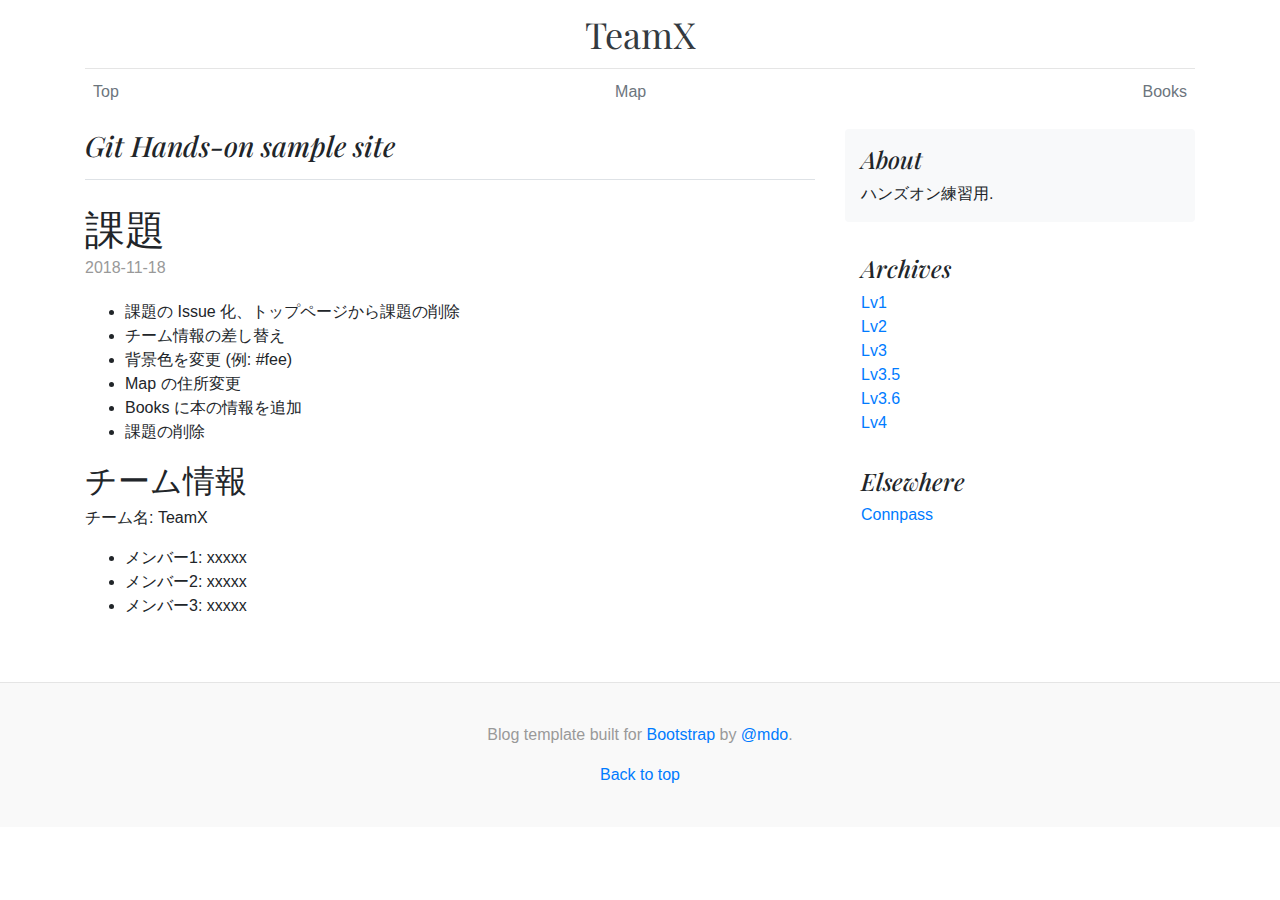
==== index.html @ 337439c2 "コミットです。" ====
<!doctype html>
<html lang="en">
  <head>
    <meta charset="utf-8">
    <meta name="viewport" content="width=device-width, initial-scale=1, shrink-to-fit=no">

    <title>Git Hands-on sample site</title>

    <!-- Bootstrap core CSS -->
    <link href="bootstrap/css/bootstrap.min.css" rel="stylesheet">

    <!-- Custom styles for this template -->
    <link href="https://fonts.googleapis.com/css?family=Playfair+Display:700,900" rel="stylesheet">
    <link href="blog.css" rel="stylesheet">
  </head>

  <body>

    <div class="container">
      <header class="blog-header py-3">
        <div class="row flex-nowrap justify-content-between align-items-center">
          <div class="col-4 pt-1">
          </div>
          <div class="col-4 text-center">
            <a class="blog-header-logo text-dark" href="index.html">TeamX</a>
          </div>
          <div class="col-4 d-flex justify-content-end align-items-center">
          </div>
        </div>
      </header>

      <div class="nav-scroller py-1 mb-2">
        <nav class="nav d-flex justify-content-between">
          <a class="p-2 text-muted" href="index.html">Top</a>
          <a class="p-2 text-muted" href="map.html">Map</a>
          <a class="p-2 text-muted" href="books.html">Books</a>
        </nav>
      </div>

      <div class="row mb-2">
      </div>
    </div>

    <main role="main" class="container">
      <div class="row">
        <div class="col-md-8 blog-main">
          <h3 class="pb-3 mb-4 font-italic border-bottom">
            Git Hands-on sample site
          </h3>

          <div class="blog-post">
            <h2 class="blog-post-title">課題</h2>
            <p class="blog-post-meta">2018-11-18</p>

            <ul>
              <li>課題の Issue 化、トップページから課題の削除</li>
              <li>チーム情報の差し替え</li>
              <li>背景色を変更 (例: #fee)</li>
              <li>Map の住所変更</li>
              <li>Books に本の情報を追加</li>
              <li>課題の削除</li>
            </ul>
            
            <h2>チーム情報</h2>
            <p>
              チーム名: TeamX
            </p>
            <ul>
              <li>メンバー1: xxxxx</li>
              <li>メンバー2: xxxxx</li>
              <li>メンバー3: xxxxx</li>
            </ul>
          </div><!-- /.blog-post -->
        </div><!-- /.blog-main -->

        <aside class="col-md-4 blog-sidebar">
          <div class="p-3 mb-3 bg-light rounded">
            <h4 class="font-italic">About</h4>
            <p class="mb-0">ハンズオン練習用.</p>
          </div>

          <div class="p-3">
            <h4 class="font-italic">Archives</h4>
            <ol class="list-unstyled mb-0">
              <li><a href="https://goo.gl/NxhUoJ">Lv1</a></li>
              <li><a href="https://goo.gl/NxhUoJ">Lv2</a></li>
              <li><a href="https://goo.gl/NxhUoJ">Lv3</a></li>
              <li><a href="https://goo.gl/NxhUoJ">Lv3.5</a></li>
              <li><a href="https://goo.gl/NxhUoJ">Lv3.6</a></li>
              <li><a href="https://goo.gl/NxhUoJ">Lv4</a></li>
            </ol>
          </div>

          <div class="p-3">
            <h4 class="font-italic">Elsewhere</h4>
            <ol class="list-unstyled">
              <li><a href="https://oss.connpass.com/">Connpass</a></li>
            </ol>
          </div>
        </aside><!-- /.blog-sidebar -->

      </div><!-- /.row -->

    </main><!-- /.container -->

    <footer class="blog-footer">
      <p>Blog template built for <a href="https://getbootstrap.com/">Bootstrap</a> by <a href="https://twitter.com/mdo">@mdo</a>.</p>
      <p>
        <a href="#">Back to top</a>
      </p>
    </footer>

    <!-- Bootstrap core JavaScript
    ================================================== -->
    <!-- Placed at the end of the document so the pages load faster -->
    <script src="https://code.jquery.com/jquery-3.3.1.slim.min.js" integrity="sha384-q8i/X+965DzO0rT7abK41JStQIAqVgRVzpbzo5smXKp4YfRvH+8abtTE1Pi6jizo" crossorigin="anonymous"></script>
    <script>window.jQuery || document.write('<script src="../../assets/js/vendor/jquery-slim.min.js"><\/script>')</script>
    <script src="bootstrap/js/bootstrap.min.js"></script>
    <script>
      Holder.addTheme('thumb', {
        bg: '#55595c',
        fg: '#eceeef',
        text: 'Thumbnail'
      });
    </script>
  </body>
</html>
---- blog.css ----
/* stylelint-disable selector-list-comma-newline-after */

.blog-header {
  line-height: 1;
  border-bottom: 1px solid #e5e5e5;
}

.blog-header-logo {
  font-family: "Playfair Display", Georgia, "Times New Roman", serif;
  font-size: 2.25rem;
}

.blog-header-logo:hover {
  text-decoration: none;
}

h1, h2, h3, h4, h5, h6 {
  font-family: "Playfair Display", Georgia, "Times New Roman", serif;
}

.display-4 {
  font-size: 2.5rem;
}
@media (min-width: 768px) {
  .display-4 {
    font-size: 3rem;
  }
}

.nav-scroller {
  position: relative;
  z-index: 2;
  height: 2.75rem;
  overflow-y: hidden;
}

.nav-scroller .nav {
  display: -ms-flexbox;
  display: flex;
  -ms-flex-wrap: nowrap;
  flex-wrap: nowrap;
  padding-bottom: 1rem;
  margin-top: -1px;
  overflow-x: auto;
  text-align: center;
  white-space: nowrap;
  -webkit-overflow-scrolling: touch;
}

.nav-scroller .nav-link {
  padding-top: .75rem;
  padding-bottom: .75rem;
  font-size: .875rem;
}

.card-img-right {
  height: 100%;
  border-radius: 0 3px 3px 0;
}

.flex-auto {
  -ms-flex: 0 0 auto;
  flex: 0 0 auto;
}

.h-250 { height: 250px; }
@media (min-width: 768px) {
  .h-md-250 { height: 250px; }
}

/*
 * Blog name and description
 */
.blog-title {
  margin-bottom: 0;
  font-size: 2rem;
  font-weight: 400;
}
.blog-description {
  font-size: 1.1rem;
  color: #999;
}

@media (min-width: 40em) {
  .blog-title {
    font-size: 3.5rem;
  }
}

/* Pagination */
.blog-pagination {
  margin-bottom: 4rem;
}
.blog-pagination > .btn {
  border-radius: 2rem;
}

/*
 * Blog posts
 */
.blog-post {
  margin-bottom: 4rem;
}
.blog-post-title {
  margin-bottom: .25rem;
  font-size: 2.5rem;
}
.blog-post-meta {
  margin-bottom: 1.25rem;
  color: #999;
}

/*
 * Footer
 */
.blog-footer {
  padding: 2.5rem 0;
  color: #999;
  text-align: center;
  background-color: #f9f9f9;
  border-top: .05rem solid #e5e5e5;
}
.blog-footer p:last-child {
  margin-bottom: 0;
}
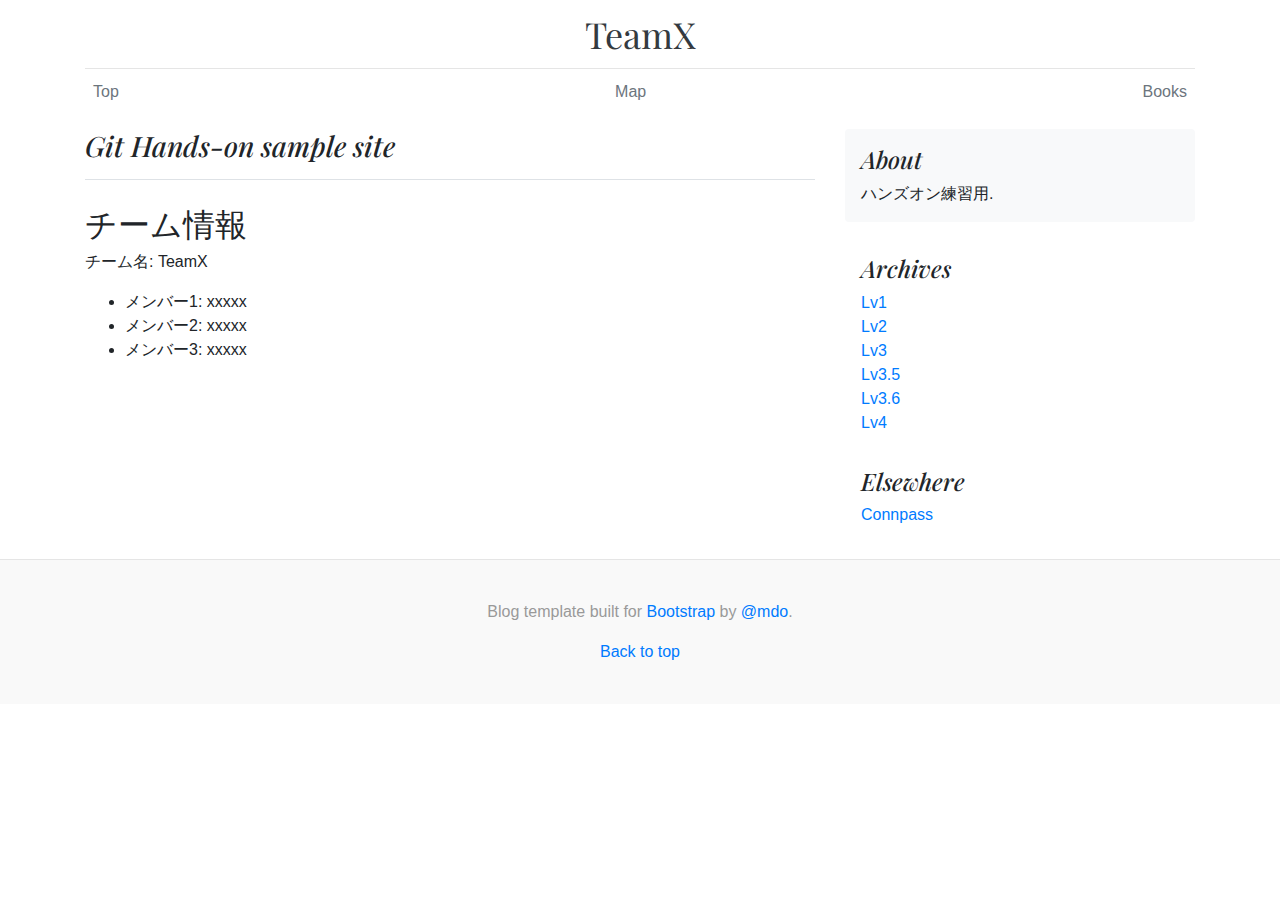
==== commit 1d40bf7d: "Remove task list" ====
--- a/index.html
+++ b/index.html
@@ -49,17 +49,6 @@
           </h3>
 
           <div class="blog-post">
-            <h2 class="blog-post-title">課題</h2>
-            <p class="blog-post-meta">2018-11-18</p>
-
-            <ul>
-              <li>課題の Issue 化、トップページから課題の削除</li>
-              <li>チーム情報の差し替え</li>
-              <li>背景色を変更 (例: #fee)</li>
-              <li>Map の住所変更</li>
-              <li>Books に本の情報を追加</li>
-              <li>課題の削除</li>
-            </ul>
             
             <h2>チーム情報</h2>
             <p>
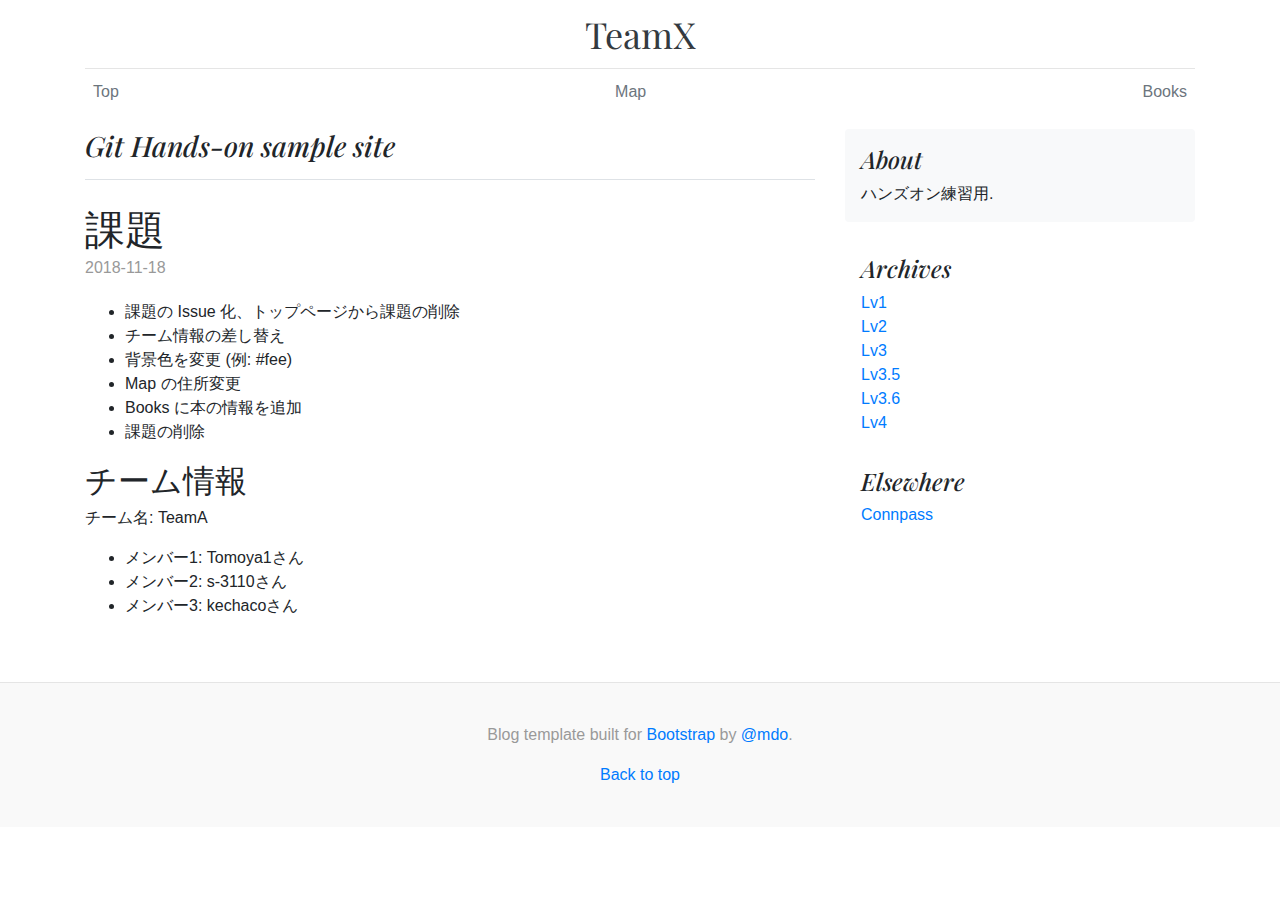
==== commit 6f1af48b: "チーム情報編集" ====
--- a/index.html
+++ b/index.html
@@ -49,15 +49,26 @@
           </h3>
 
           <div class="blog-post">
+            <h2 class="blog-post-title">課題</h2>
+            <p class="blog-post-meta">2018-11-18</p>
+
+            <ul>
+              <li>課題の Issue 化、トップページから課題の削除</li>
+              <li>チーム情報の差し替え</li>
+              <li>背景色を変更 (例: #fee)</li>
+              <li>Map の住所変更</li>
+              <li>Books に本の情報を追加</li>
+              <li>課題の削除</li>
+            </ul>
             
             <h2>チーム情報</h2>
             <p>
-              チーム名: TeamX
+              チーム名: TeamA
             </p>
             <ul>
-              <li>メンバー1: xxxxx</li>
-              <li>メンバー2: xxxxx</li>
-              <li>メンバー3: xxxxx</li>
+              <li>メンバー1: Tomoya1さん</li>
+              <li>メンバー2: s-3110さん</li>
+              <li>メンバー3: kechacoさん</li>
             </ul>
           </div><!-- /.blog-post -->
         </div><!-- /.blog-main -->
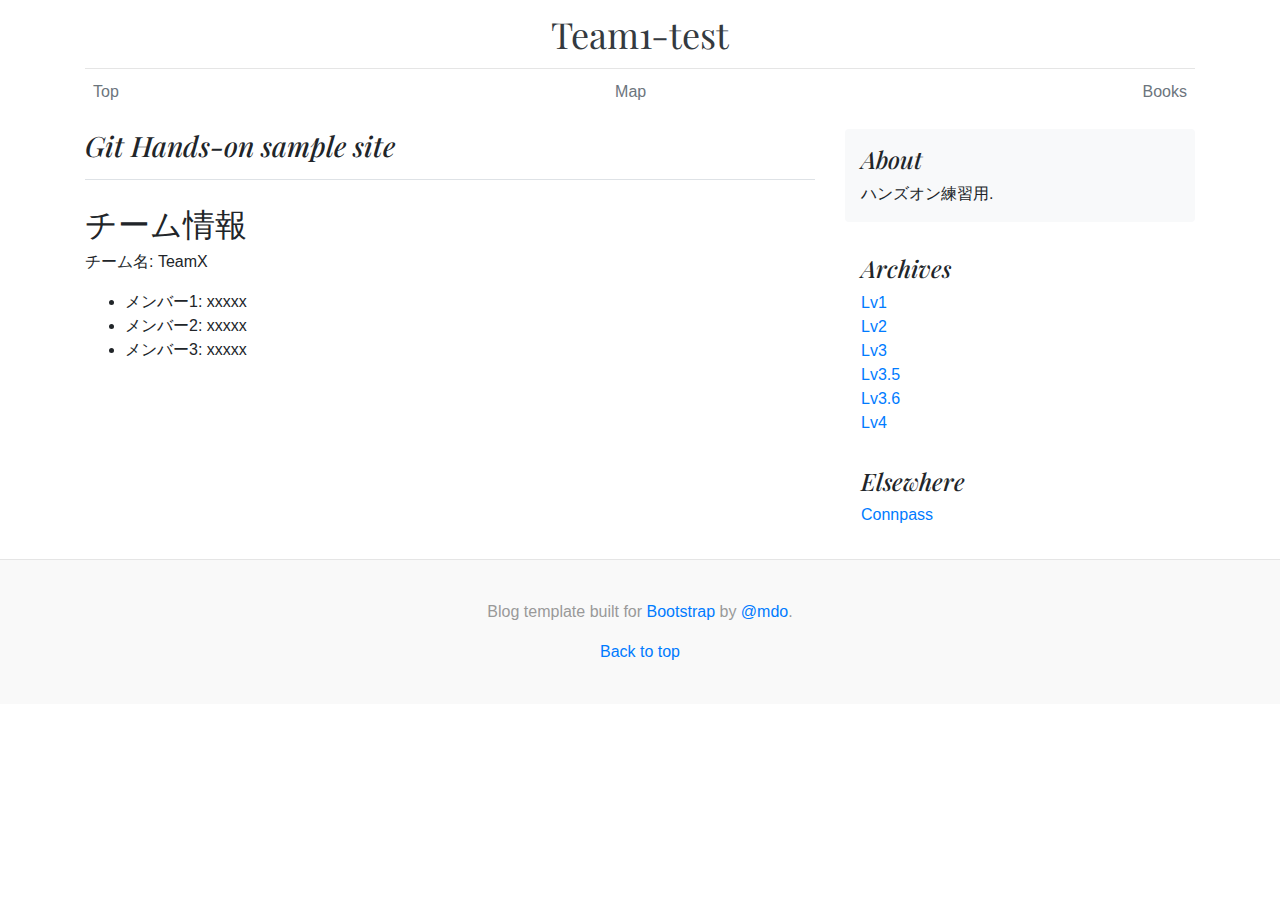
==== commit c67be82e: "チーム情報の変更サンプル" ====
--- a/index.html
+++ b/index.html
@@ -22,7 +22,7 @@
           <div class="col-4 pt-1">
           </div>
           <div class="col-4 text-center">
-            <a class="blog-header-logo text-dark" href="index.html">TeamX</a>
+            <a class="blog-header-logo text-dark" href="index.html">Team1-test</a>
           </div>
           <div class="col-4 d-flex justify-content-end align-items-center">
           </div>
@@ -49,26 +49,15 @@
           </h3>
 
           <div class="blog-post">
-            <h2 class="blog-post-title">課題</h2>
-            <p class="blog-post-meta">2018-11-18</p>
-
-            <ul>
-              <li>課題の Issue 化、トップページから課題の削除</li>
-              <li>チーム情報の差し替え</li>
-              <li>背景色を変更 (例: #fee)</li>
-              <li>Map の住所変更</li>
-              <li>Books に本の情報を追加</li>
-              <li>課題の削除</li>
-            </ul>
             
             <h2>チーム情報</h2>
             <p>
-              チーム名: TeamA
+              チーム名: TeamX
             </p>
             <ul>
-              <li>メンバー1: Tomoya1さん</li>
-              <li>メンバー2: s-3110さん</li>
-              <li>メンバー3: kechacoさん</li>
+              <li>メンバー1: xxxxx</li>
+              <li>メンバー2: xxxxx</li>
+              <li>メンバー3: xxxxx</li>
             </ul>
           </div><!-- /.blog-post -->
         </div><!-- /.blog-main -->
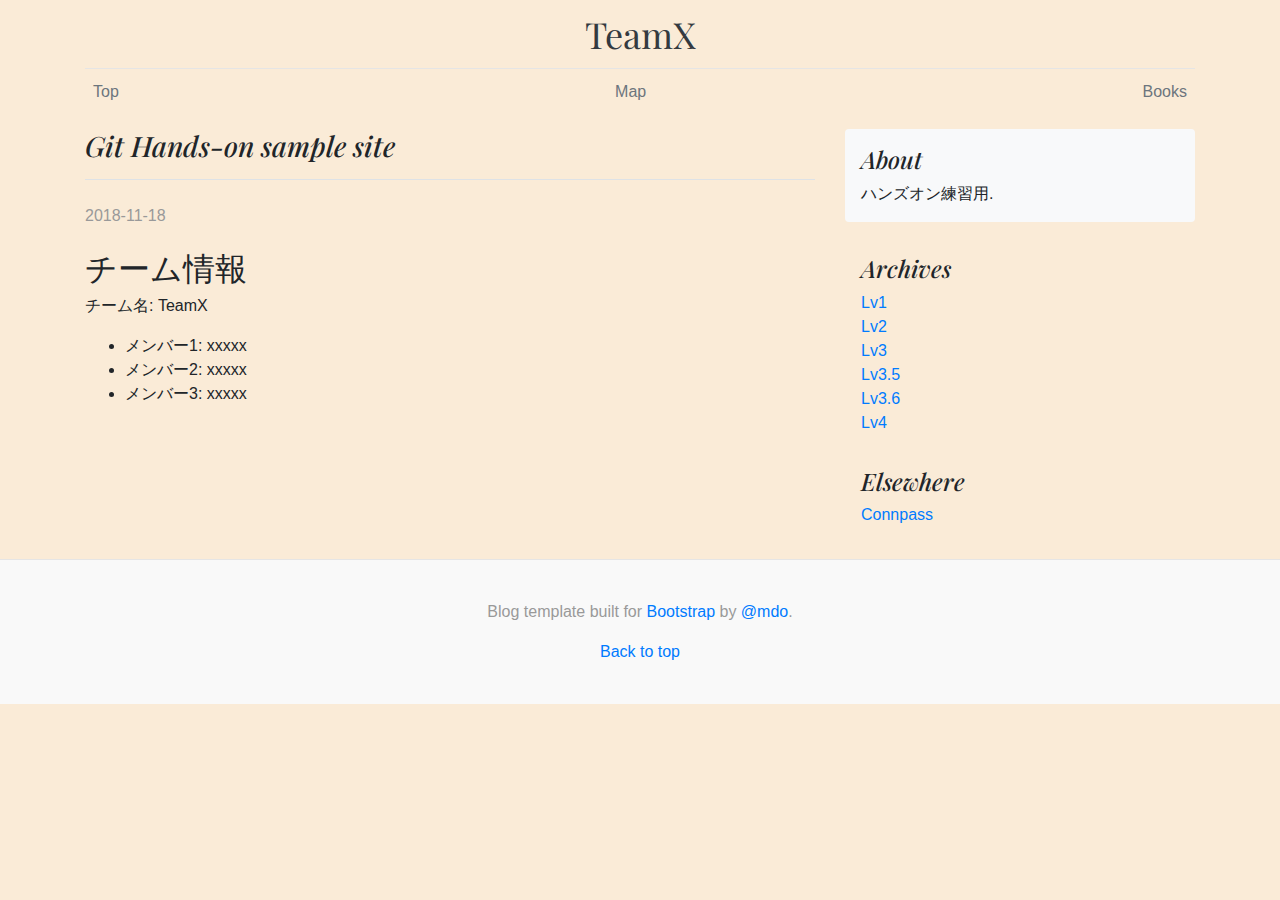
==== commit 10bd05bf: "課題削除しました。" ====
--- a/index.html
+++ b/index.html
@@ -22,7 +22,7 @@
           <div class="col-4 pt-1">
           </div>
           <div class="col-4 text-center">
-            <a class="blog-header-logo text-dark" href="index.html">Team1-test</a>
+            <a class="blog-header-logo text-dark" href="index.html">TeamX</a>
           </div>
           <div class="col-4 d-flex justify-content-end align-items-center">
           </div>
@@ -49,7 +49,7 @@
           </h3>
 
           <div class="blog-post">
-            
+            <p class="blog-post-meta">2018-11-18</p>
             <h2>チーム情報</h2>
             <p>
               チーム名: TeamX
--- a/blog.css
+++ b/blog.css
@@ -122,4 +122,8 @@
 }
 .blog-footer p:last-child {
   margin-bottom: 0;
+}
+
+body {
+  background-color: antiquewhite;
 }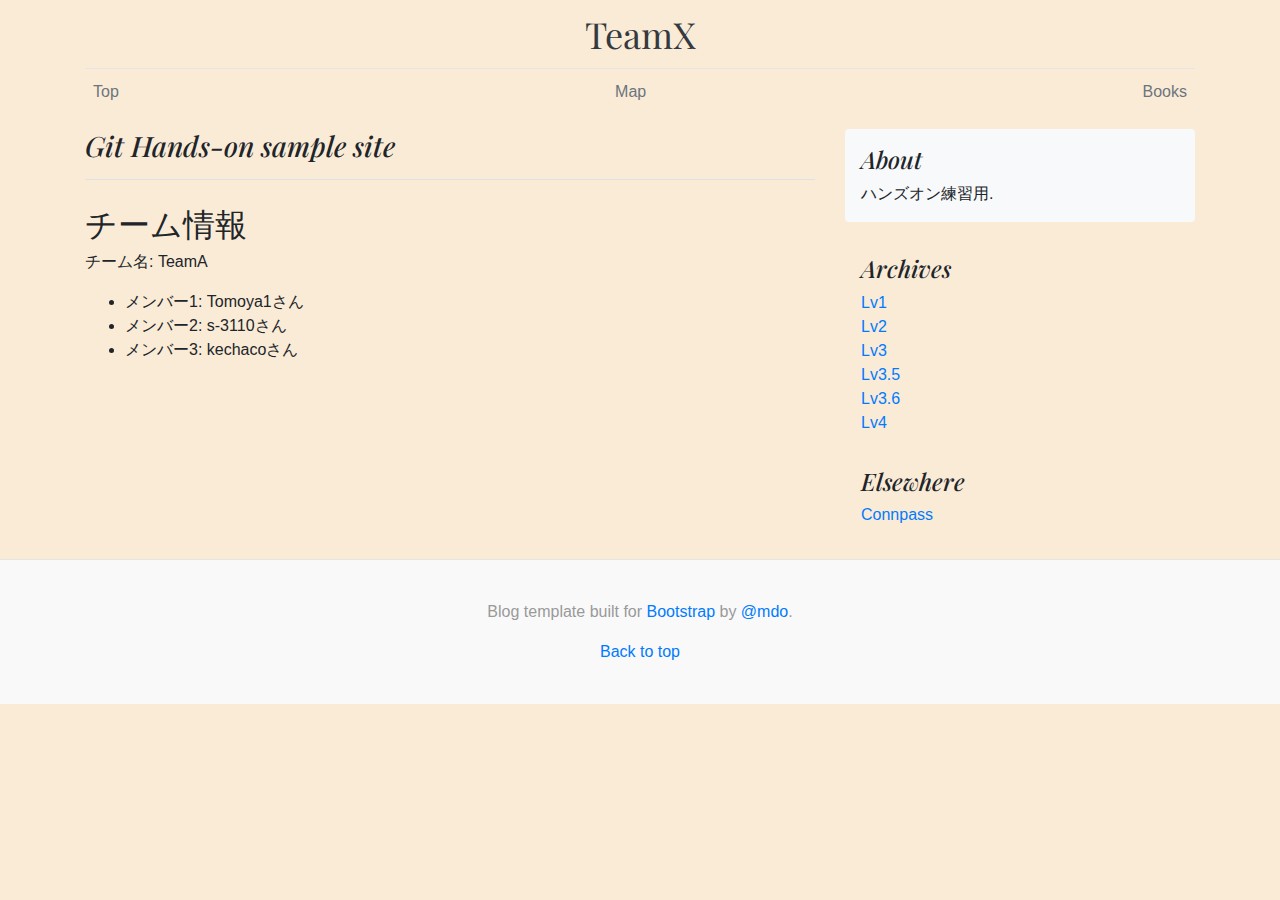
==== commit 264c690b: "Merge pull request #8 from Team181118A/team_info" ====
--- a/index.html
+++ b/index.html
@@ -49,15 +49,15 @@
           </h3>
 
           <div class="blog-post">
-            <p class="blog-post-meta">2018-11-18</p>
+            
             <h2>チーム情報</h2>
             <p>
-              チーム名: TeamX
+              チーム名: TeamA
             </p>
             <ul>
-              <li>メンバー1: xxxxx</li>
-              <li>メンバー2: xxxxx</li>
-              <li>メンバー3: xxxxx</li>
+              <li>メンバー1: Tomoya1さん</li>
+              <li>メンバー2: s-3110さん</li>
+              <li>メンバー3: kechacoさん</li>
             </ul>
           </div><!-- /.blog-post -->
         </div><!-- /.blog-main -->
